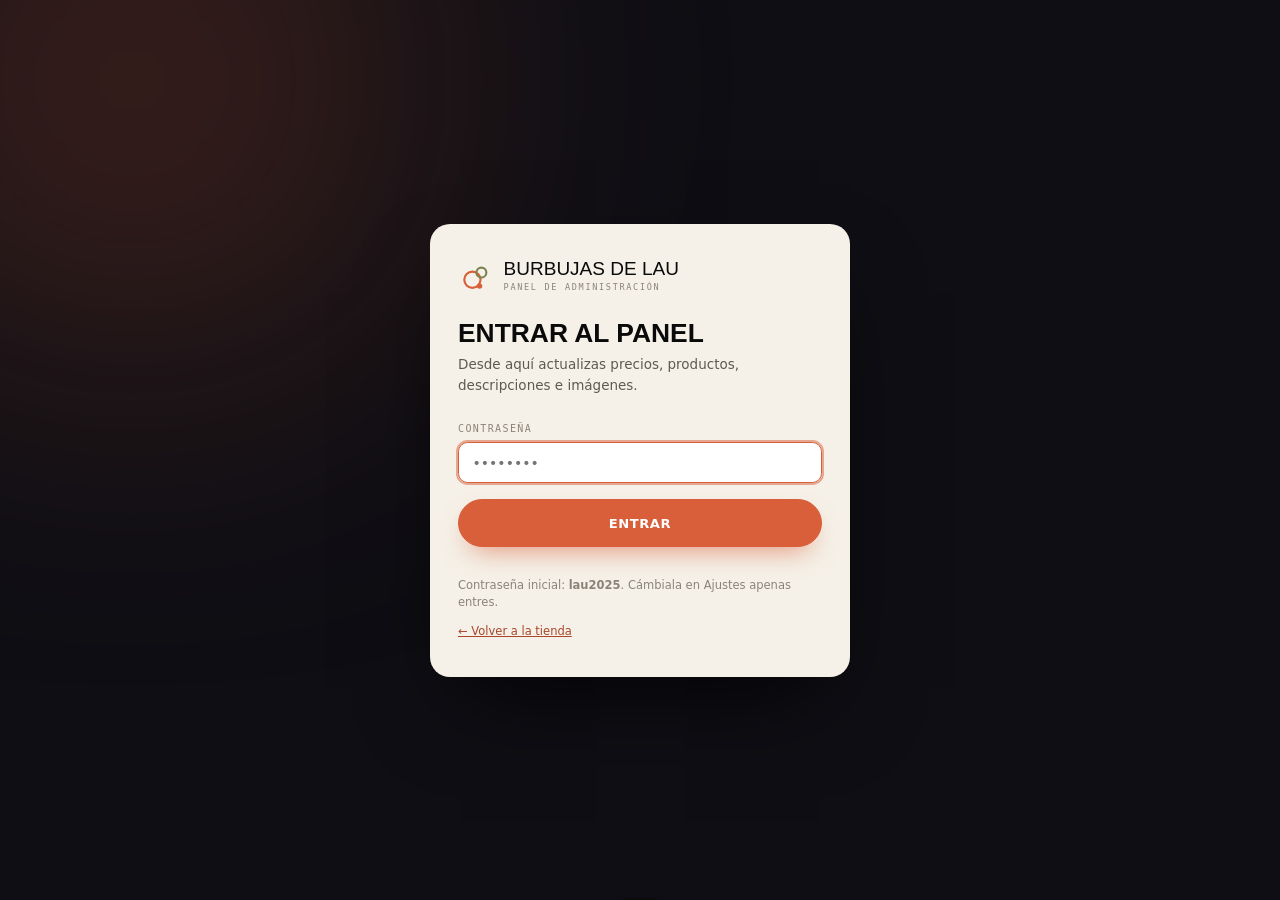
==== admin.html @ cf482889 "Add files via upload" ====
<!DOCTYPE html>
<html lang="es">
<head>
<meta charset="utf-8">
<meta name="viewport" content="width=device-width, initial-scale=1">
<meta name="robots" content="noindex, nofollow">
<title>Panel de administración · Burbujas de Lau</title>
<meta name="theme-color" content="#0E0E14">
<link rel="icon" href="data:image/svg+xml,%3Csvg xmlns='http://www.w3.org/2000/svg' viewBox='0 0 32 32'%3E%3Crect width='32' height='32' rx='8' fill='%23D85F3A'/%3E%3Ccircle cx='12' cy='17' r='5' fill='none' stroke='%23F5F1E8' stroke-width='2'/%3E%3Ccircle cx='21' cy='12' r='3' fill='none' stroke='%23F5F1E8' stroke-width='2'/%3E%3C/svg%3E">
<link rel="preload" as="font" type="font/woff2" href="fonts/inter-var.woff2" crossorigin>
<link rel="preload" as="font" type="font/woff2" href="fonts/fugaz-one-400.woff2" crossorigin>
<style>
@font-face{font-family:'Inter';font-style:normal;font-weight:100 900;font-display:swap;src:url('fonts/inter-var.woff2') format('woff2')}
@font-face{font-family:'Fugaz One';font-style:normal;font-weight:400;font-display:swap;src:url('fonts/fugaz-one-400.woff2') format('woff2')}
@font-face{font-family:'JetBrains Mono';font-style:normal;font-weight:400;font-display:swap;src:url('fonts/jetbrains-mono-400.woff2') format('woff2')}
@font-face{font-family:'Playfair Display';font-style:italic;font-weight:500;font-display:swap;src:url('fonts/playfair-display-500-italic.woff2') format('woff2')}
:root{
  --cream:#efeae0;--cream-deep:#e5decf;--paper:#f5f1e8;--ink:#0a0a0a;--ink-mute:#5f5a51;--ink-soft:#8a8478;
  --terra:#d85f3a;--terra-deep:#a8472a;--terra-bright:#ff8856;--olive:#7a8450;--gold:#c89b5e;--dark:#0e0e14;
  --line:rgba(10,10,10,.14);--line-soft:rgba(10,10,10,.08);--danger:#b3261e;--ok:#3d7a35;
  --fugaz:'Fugaz One',Impact,sans-serif;--editorial:'Playfair Display',Georgia,serif;
  --sans:'Inter',system-ui,sans-serif;--mono:'JetBrains Mono',ui-monospace,monospace;
  --r:1rem;--shadow:0 24px 60px -24px rgba(10,10,10,.35);
}
*,*::before,*::after{box-sizing:border-box}
html{-webkit-text-size-adjust:100%}
body{margin:0;overflow-x:hidden;background:var(--cream);color:var(--ink);font-family:var(--sans);font-size:15px;line-height:1.6;
  background-image:radial-gradient(circle at 1px 1px,rgba(10,10,10,.045) 1px,transparent 0),linear-gradient(rgba(10,10,10,.02) 1px,transparent 0),linear-gradient(90deg,rgba(10,10,10,.02) 1px,transparent 0);
  background-size:20px 20px,48px 48px,48px 48px;background-attachment:fixed;min-height:100vh}
img{max-width:100%;display:block}
a{color:inherit}
button{font:inherit;color:inherit;cursor:pointer;border:0;background:none}
h1,h2,h3,h4{margin:0;line-height:1.05}
p{margin:0}
:focus-visible{outline:2px solid var(--terra);outline-offset:2px}
.wrap{max-width:1180px;margin:0 auto;padding:0 20px}
.hide{display:none!important}
.mono{font-family:var(--mono);font-size:11px;letter-spacing:.14em;text-transform:uppercase;color:var(--ink-soft)}

/* login */
.login{min-height:100vh;display:grid;place-items:center;padding:24px;background:var(--dark);position:relative;overflow:hidden}
.login::before{content:"";position:absolute;top:-20%;left:-10%;width:520px;height:520px;border-radius:50%;background:rgba(216,95,58,.28);filter:blur(150px)}
.login-card{position:relative;width:min(420px,100%);background:var(--paper);border-radius:20px;padding:2.25rem 1.75rem;box-shadow:0 40px 90px -30px rgba(0,0,0,.8)}
.login-card .logo{display:flex;align-items:center;gap:.6rem;margin-bottom:1.5rem}
.login-card .logo svg{width:36px;height:36px}
.login-card .bn{display:block;font-family:var(--fugaz);font-size:19px;text-transform:uppercase;line-height:.95}
.login-card .bs{display:block;font-family:var(--mono);font-size:8.5px;letter-spacing:.2em;text-transform:uppercase;color:var(--ink-soft);margin-top:3px}
.login-card h1{font-family:var(--fugaz);font-size:1.65rem;text-transform:uppercase;margin-bottom:.4rem}
.login-card p.sub{font-size:13.5px;color:var(--ink-mute);margin-bottom:1.5rem}
.field{margin-bottom:1rem}
.field label{display:block;font-family:var(--mono);font-size:10px;letter-spacing:.14em;text-transform:uppercase;color:var(--ink-soft);margin-bottom:.35rem}
input[type=text],input[type=password],input[type=number],input[type=url],input[type=email],textarea,select{
  width:100%;padding:.7rem .85rem;border:1px solid var(--line);border-radius:.6rem;background:#fff;font-family:var(--sans);font-size:14px;color:var(--ink)}
input:focus,textarea:focus,select:focus{outline:2px solid rgba(216,95,58,.5);outline-offset:0;border-color:var(--terra)}
textarea{resize:vertical;min-height:90px;line-height:1.55}
.btn{display:inline-flex;align-items:center;justify-content:center;gap:.5rem;padding:.8rem 1.35rem;border-radius:999px;
  background:var(--terra);color:#fff;font-weight:700;font-size:.82rem;text-transform:uppercase;letter-spacing:.04em;
  border:1px solid var(--terra);text-decoration:none;box-shadow:0 12px 28px -12px rgba(216,95,58,.8);transition:all .15s}
.btn:hover{background:var(--terra-deep);border-color:var(--terra-deep);transform:translateY(-1px)}
.btn.ghost{background:transparent;color:var(--ink);border-color:var(--line);box-shadow:none}
.btn.ghost:hover{background:var(--cream-deep);border-color:var(--line)}
.btn.dark{background:var(--ink);border-color:var(--ink);box-shadow:none}
.btn.dark:hover{background:#222}
.btn.danger{background:transparent;color:var(--danger);border-color:rgba(179,38,30,.35);box-shadow:none}
.btn.danger:hover{background:rgba(179,38,30,.08);border-color:var(--danger)}
.btn.sm{padding:.5rem .9rem;font-size:.72rem}
.btn.w{width:100%}
.btn:disabled{opacity:.5;cursor:not-allowed;transform:none}
.err{color:var(--danger);font-size:12.5px;margin-top:.6rem;min-height:1.2em}
.hint{font-size:11.5px;color:var(--ink-soft);margin-top:.3rem;line-height:1.5}

/* shell */
.top{background:var(--ink);color:var(--paper);position:sticky;top:0;z-index:40}
.top-in{display:flex;align-items:center;gap:1rem;height:62px}
.top .brand{display:flex;align-items:center;gap:.55rem;text-decoration:none;margin-right:auto}
.top .brand svg{width:30px;height:30px}
.top .bn{display:block;font-family:var(--fugaz);font-size:16px;text-transform:uppercase;line-height:1}
.top .bs{display:block;font-family:var(--mono);font-size:8px;letter-spacing:.18em;text-transform:uppercase;color:rgba(255,255,255,.45);margin-top:2px}
.top .tag{font-family:var(--mono);font-size:9.5px;letter-spacing:.16em;text-transform:uppercase;color:var(--terra-bright);border:1px solid rgba(255,136,86,.4);border-radius:999px;padding:.3rem .6rem}
.top a.link{font-family:var(--mono);font-size:11px;color:rgba(255,255,255,.7);text-decoration:none;display:none}
.top a.link:hover{color:#fff}
@media(min-width:760px){.top a.link{display:inline}}

.layout{display:grid;grid-template-columns:minmax(0,1fr);gap:1.5rem;padding:1.5rem 0 4rem}
@media(min-width:940px){.layout{grid-template-columns:210px minmax(0,1fr);gap:2rem;padding:2rem 0 5rem}}
.side{position:sticky;top:82px;align-self:start;min-width:0}
.panel{min-width:0}
.side nav{display:flex;gap:.35rem;overflow-x:auto;padding-bottom:.5rem;min-width:0;-webkit-overflow-scrolling:touch;scrollbar-width:thin}
@media(min-width:940px){.side nav{flex-direction:column;overflow:visible;padding:0;gap:.25rem}}
.tab{display:flex;align-items:center;gap:.6rem;padding:.65rem .85rem;border-radius:.6rem;font-family:var(--mono);font-size:11px;letter-spacing:.1em;text-transform:uppercase;color:var(--ink-mute);white-space:nowrap;border:1px solid transparent;text-align:left;width:100%}
.tab svg{width:15px;height:15px;flex:none;opacity:.7}
.tab:hover{background:rgba(245,241,232,.8);color:var(--ink)}
.tab[aria-selected="true"]{background:var(--paper);border-color:var(--line);color:var(--ink);box-shadow:0 4px 14px -8px rgba(0,0,0,.3)}
.side .savebox{margin-top:1rem;padding:.9rem;background:var(--paper);border:1px solid var(--line-soft);border-radius:.75rem;display:none}
@media(min-width:940px){.side .savebox{display:block}}
.savebox p{font-family:var(--mono);font-size:10px;line-height:1.6;color:var(--ink-soft)}
.savebox .state{display:flex;align-items:center;gap:.4rem;color:var(--ok);margin-bottom:.35rem}
.savebox .state i{width:6px;height:6px;border-radius:50%;background:currentColor}

.panel{min-width:0}
.panel-head{margin-bottom:1.5rem}
.panel-head h1{font-family:var(--fugaz);font-size:clamp(1.6rem,3.5vw,2.2rem);text-transform:uppercase;margin-top:.35rem}
.panel-head p{font-size:13.5px;color:var(--ink-mute);margin-top:.4rem;max-width:60ch}
.eyebrow{display:inline-flex;align-items:center;gap:.6rem;font-family:var(--mono);font-size:10px;font-weight:500;text-transform:uppercase;letter-spacing:.24em;color:var(--terra-deep)}
.eyebrow::before{content:"";width:26px;height:2px;background:var(--terra)}

.card{background:var(--paper);border:1px solid var(--line-soft);border-radius:var(--r);padding:1.25rem}
.card+.card{margin-top:1rem}
.card h2{font-family:var(--fugaz);font-size:1.05rem;text-transform:uppercase;margin-bottom:.25rem}
.card .sub{font-size:12.5px;color:var(--ink-mute);margin-bottom:1rem}

.stats{display:grid;grid-template-columns:repeat(2,1fr);gap:.75rem;margin-bottom:1.25rem}
@media(min-width:700px){.stats{grid-template-columns:repeat(4,1fr)}}
.stat{background:var(--paper);border:1px solid var(--line-soft);border-radius:.8rem;padding:.9rem 1rem}
.stat .v{font-family:var(--fugaz);font-size:1.7rem;line-height:1;text-transform:uppercase}
.stat .k{font-family:var(--mono);font-size:9.5px;letter-spacing:.14em;text-transform:uppercase;color:var(--ink-soft);margin-top:.3rem}
.stat.accent .v{color:var(--terra)}

.list-head{display:flex;flex-wrap:wrap;align-items:center;gap:.75rem;margin-bottom:1rem}
.list-head h2{margin-right:auto}
.search{position:relative;flex:1 1 160px;max-width:240px}
.search input{padding-left:2rem;font-size:13px;border-radius:999px}
.search svg{position:absolute;left:.7rem;top:50%;transform:translateY(-50%);width:14px;height:14px;opacity:.4}

.rows{display:grid;gap:.6rem}
.row{display:grid;grid-template-columns:56px minmax(0,1fr) auto;gap:.85rem;align-items:center;background:#fff;border:1px solid var(--line-soft);border-radius:.75rem;padding:.6rem;transition:border-color .15s,box-shadow .15s}
.row:hover{border-color:var(--line);box-shadow:0 8px 20px -14px rgba(0,0,0,.35)}
.row img{width:56px;height:56px;border-radius:.5rem;object-fit:cover;background:var(--cream-deep)}
.row .nm{font-family:var(--fugaz);font-size:.95rem;text-transform:uppercase;line-height:1.1}
.row .meta{font-family:var(--mono);font-size:10.5px;color:var(--ink-soft);margin-top:.25rem;display:flex;flex-wrap:wrap;gap:.35rem;align-items:center}
.dot{width:6px;height:6px;border-radius:50%;display:inline-block}
.dot.ok{background:var(--ok)}
.dot.no{background:var(--terra)}
.row .actions{display:flex;gap:.35rem;align-items:center}
.ibtn{width:32px;height:32px;border-radius:.5rem;border:1px solid var(--line);display:grid;place-items:center;background:#fff;transition:all .15s}
.ibtn:hover{background:var(--cream);border-color:var(--ink-soft)}
.ibtn svg{width:14px;height:14px}
.ibtn.danger:hover{background:rgba(179,38,30,.08);border-color:var(--danger);color:var(--danger)}

/* editor */
.editor{background:#fff;border:1px solid var(--line);border-radius:1rem;padding:1.25rem;margin-top:1rem}
.editor-grid{display:grid;gap:1rem}
@media(min-width:720px){.editor-grid{grid-template-columns:1fr 1fr}.editor-grid .full{grid-column:1/-1}}
.img-drop{border:1.5px dashed var(--line);border-radius:.75rem;padding:1rem;text-align:center;background:var(--cream);transition:border-color .15s,background .15s;cursor:pointer}
.img-drop:hover,.img-drop.over{border-color:var(--terra);background:rgba(216,95,58,.05)}
.img-drop img{width:100%;max-height:300px;aspect-ratio:4/3;object-fit:cover;border-radius:.5rem;margin-bottom:.6rem;background:var(--cream-deep)}
.img-drop .ph{aspect-ratio:4/3;display:grid;place-items:center;border-radius:.5rem;background:var(--cream-deep);margin-bottom:.6rem;color:var(--ink-soft)}
.img-drop .ph svg{width:32px;height:32px;opacity:.4}
.img-drop p{font-size:12px;color:var(--ink-mute)}
.img-drop strong{font-family:var(--mono);font-size:10px;letter-spacing:.1em;text-transform:uppercase;color:var(--terra-deep);display:block;margin-bottom:.2rem}
.img-tools{display:flex;flex-wrap:wrap;gap:.4rem;margin-top:.5rem}
.switch{display:flex;align-items:center;gap:.55rem;font-size:13px;color:var(--ink-mute);cursor:pointer;user-select:none}
.switch input{position:absolute;opacity:0;width:0;height:0}
.switch .track{width:36px;height:20px;border-radius:999px;background:var(--cream-deep);border:1px solid var(--line);position:relative;transition:background .15s;flex:none}
.switch .track::after{content:"";position:absolute;top:2px;left:2px;width:14px;height:14px;border-radius:50%;background:#fff;box-shadow:0 1px 3px rgba(0,0,0,.25);transition:transform .15s}
.switch input:checked+.track{background:var(--olive);border-color:var(--olive)}
.switch input:checked+.track::after{transform:translateX(16px)}
.editor-foot{display:flex;flex-wrap:wrap;gap:.5rem;justify-content:flex-end;margin-top:1.25rem;padding-top:1rem;border-top:1px solid var(--line-soft)}

/* publicar */
.steps-pub{counter-reset:p;display:grid;gap:.85rem;margin-top:1rem}
.step-pub{display:grid;grid-template-columns:auto 1fr;gap:.85rem;align-items:start}
.step-pub .n{width:26px;height:26px;border-radius:50%;background:var(--ink);color:var(--paper);display:grid;place-items:center;font-family:var(--mono);font-size:11px}
.step-pub h3{font-family:var(--fugaz);font-size:.95rem;text-transform:uppercase;line-height:1.15}
.step-pub p{font-size:13px;color:var(--ink-mute);margin-top:.2rem;line-height:1.55}
.dl-grid{display:grid;gap:.6rem;margin-top:1rem}
@media(min-width:640px){.dl-grid{grid-template-columns:1fr 1fr}}
.code{background:var(--dark);color:#f7f1e4;border-radius:.75rem;padding:1rem;font-family:var(--mono);font-size:11.5px;line-height:1.6;overflow:auto;max-height:280px;white-space:pre}
.banner{display:flex;gap:.75rem;padding:.9rem 1rem;border-radius:.7rem;font-size:13px;line-height:1.55;margin-bottom:1rem}
.banner.warn{background:rgba(200,155,94,.16);border:1px solid rgba(200,155,94,.4);color:#6b4b1b}
.banner.info{background:rgba(122,132,80,.12);border:1px solid rgba(122,132,80,.32);color:#3f4a25}
.banner svg{width:18px;height:18px;flex:none;margin-top:.1rem}

/* toast */
.toast{position:fixed;left:50%;bottom:1.25rem;transform:translate(-50%,160%);background:var(--ink);color:var(--paper);padding:.7rem 1.1rem;border-radius:999px;font-family:var(--mono);font-size:12px;z-index:99;transition:transform .3s cubic-bezier(.2,.8,.3,1);box-shadow:0 16px 40px -14px rgba(0,0,0,.6);display:flex;align-items:center;gap:.5rem;max-width:92vw}
.toast.show{transform:translate(-50%,0)}
.toast .dot{width:7px;height:7px;border-radius:50%;background:var(--terra-bright);flex:none}

/* modal confirm */
.confirm{position:fixed;inset:0;background:rgba(10,10,10,.6);z-index:100;display:none;place-items:center;padding:1rem;backdrop-filter:blur(2px)}
.confirm.open{display:grid}
.confirm-box{background:var(--paper);border-radius:1rem;padding:1.5rem;max-width:400px;width:100%;box-shadow:0 40px 80px -30px rgba(0,0,0,.7)}
.confirm-box h3{font-family:var(--fugaz);font-size:1.15rem;text-transform:uppercase}
.confirm-box p{font-size:13.5px;color:var(--ink-mute);margin-top:.6rem}
.confirm-box .acts{display:flex;gap:.5rem;justify-content:flex-end;margin-top:1.25rem}
</style>
</head>
<body>

<!-- ================= LOGIN ================= -->
<div class="login" id="loginView">
  <div class="login-card">
    <div class="logo">
      <svg viewBox="0 0 40 40" aria-hidden="true"><circle cx="16" cy="22" r="9" fill="none" stroke="#d85f3a" stroke-width="2.4"/><circle cx="26" cy="14" r="5.5" fill="none" stroke="#7a8450" stroke-width="2.4"/><circle cx="24" cy="29" r="3" fill="#d85f3a"/></svg>
      <span><span class="bn">Burbujas de Lau</span><span class="bs">Panel de administración</span></span>
    </div>
    <h1>Entrar al panel</h1>
    <p class="sub">Desde aquí actualizas precios, productos, descripciones e imágenes.</p>
    <form id="loginForm" autocomplete="off">
      <div class="field">
        <label for="pass">Contraseña</label>
        <input type="password" id="pass" placeholder="••••••••" required autofocus>
      </div>
      <button class="btn w" type="submit">Entrar</button>
      <p class="err" id="loginErr"></p>
    </form>
    <p class="hint">Contraseña inicial: <strong>lau2025</strong>. Cámbiala en Ajustes apenas entres.</p>
    <p class="hint" style="margin-top:.75rem"><a href="index.html" style="color:var(--terra-deep)">← Volver a la tienda</a></p>
  </div>
</div>

<!-- ================= PANEL ================= -->
<div id="appView" class="hide">
  <header class="top">
    <div class="wrap top-in">
      <a class="brand" href="index.html">
        <svg viewBox="0 0 40 40" aria-hidden="true"><circle cx="16" cy="22" r="9" fill="none" stroke="#d85f3a" stroke-width="2.4"/><circle cx="26" cy="14" r="5.5" fill="none" stroke="#7a8450" stroke-width="2.4"/><circle cx="24" cy="29" r="3" fill="#d85f3a"/></svg>
        <span><span class="bn">Burbujas de Lau</span><span class="bs">Panel de administración</span></span>
      </a>
      <span class="tag">Borrador local</span>
      <a class="link" href="index.html" target="_blank" rel="noopener">Ver tienda ↗</a>
      <button class="btn sm ghost" id="logoutBtn" style="color:#fff;border-color:rgba(255,255,255,.25)">Salir</button>
    </div>
  </header>

  <div class="wrap layout">
    <aside class="side">
      <nav role="tablist" aria-label="Secciones del panel">
        <button class="tab" role="tab" data-tab="productos" aria-selected="true">
          <svg viewBox="0 0 24 24" fill="none" stroke="currentColor" stroke-width="1.8"><path d="M6 2h12l1 5H5z"/><path d="M5 7l1.5 13h11L19 7"/></svg> Productos
        </button>
        <button class="tab" role="tab" data-tab="ajustes" aria-selected="false">
          <svg viewBox="0 0 24 24" fill="none" stroke="currentColor" stroke-width="1.8"><circle cx="12" cy="12" r="3"/><path d="M19.4 15a1.7 1.7 0 0 0 .3 1.9l.1.1a2 2 0 1 1-2.8 2.8l-.1-.1a1.7 1.7 0 0 0-2.9 1.2 2 2 0 1 1-4 0 1.7 1.7 0 0 0-2.9-1.2l-.1.1a2 2 0 1 1-2.8-2.8l.1-.1A1.7 1.7 0 0 0 3 15a2 2 0 1 1 0-4 1.7 1.7 0 0 0 1.5-2.9l-.1-.1a2 2 0 1 1 2.8-2.8l.1.1A1.7 1.7 0 0 0 10 4a2 2 0 1 1 4 0 1.7 1.7 0 0 0 2.9 1.5l.1-.1a2 2 0 1 1 2.8 2.8l-.1.1A1.7 1.7 0 0 0 21 11a2 2 0 1 1 0 4z"/></svg> Ajustes
        </button>
        <button class="tab" role="tab" data-tab="publicar" aria-selected="false">
          <svg viewBox="0 0 24 24" fill="none" stroke="currentColor" stroke-width="1.8"><path d="M12 16V4"/><path d="m7 9 5-5 5 5"/><path d="M4 16v2a2 2 0 0 0 2 2h12a2 2 0 0 0 2-2v-2"/></svg> Publicar
        </button>
        <button class="tab" role="tab" data-tab="ayuda" aria-selected="false">
          <svg viewBox="0 0 24 24" fill="none" stroke="currentColor" stroke-width="1.8"><circle cx="12" cy="12" r="9"/><path d="M9.5 9a2.5 2.5 0 1 1 3.5 2.3c-.7.3-1 .9-1 1.7"/><path d="M12 17h.01"/></svg> Ayuda
        </button>
      </nav>
      <div class="savebox">
        <p class="state" id="saveState"><i></i> Sin cambios pendientes</p>
        <p id="saveInfo">Los cambios se guardan como borrador en este navegador. Para que los vea todo el mundo, publícalos desde la pestaña Publicar.</p>
      </div>
    </aside>

    <main class="panel">

      <!-- ============ PRODUCTOS ============ -->
      <section id="tab-productos" role="tabpanel">
        <div class="panel-head">
          <p class="eyebrow">Catálogo</p>
          <h1>Productos</h1>
          <p>Añade, edita o despublica jabones. Los precios se muestran en <strong id="curLabel">CUP</strong> y el pedido se envía por WhatsApp.</p>
        </div>

        <div class="stats" id="stats"></div>

        <div class="card">
          <div class="list-head">
            <h2>Todos los productos</h2>
            <div class="search">
              <svg viewBox="0 0 24 24" fill="none" stroke="currentColor" stroke-width="2"><circle cx="11" cy="11" r="7"/><path d="m20 20-3.5-3.5"/></svg>
              <input type="search" id="prodSearch" placeholder="Buscar…" autocomplete="off">
            </div>
            <button class="btn sm" id="newProduct"><svg viewBox="0 0 24 24" fill="none" stroke="currentColor" stroke-width="2.4" style="width:14px;height:14px"><path d="M12 5v14M5 12h14"/></svg> Nuevo</button>
          </div>
          <div class="rows" id="productRows"></div>
        </div>

        <!-- editor -->
        <div class="editor hide" id="editor">
          <div style="display:flex;align-items:center;justify-content:space-between;gap:1rem;margin-bottom:1rem">
            <div>
              <p class="eyebrow" id="editorEyebrow">Editando producto</p>
              <h2 style="font-family:var(--fugaz);font-size:1.2rem;text-transform:uppercase;margin-top:.3rem" id="editorTitle">Producto</h2>
            </div>
            <button class="ibtn" id="closeEditor" aria-label="Cerrar editor">
              <svg viewBox="0 0 24 24" fill="none" stroke="currentColor" stroke-width="2"><path d="M18 6 6 18M6 6l12 12"/></svg>
            </button>
          </div>

          <form id="productForm" autocomplete="off">
            <input type="hidden" id="f-id">
            <div class="editor-grid">
              <div class="full">
                <div class="img-drop" id="imgDrop" tabindex="0" role="button" aria-label="Subir imagen del producto">
                  <div id="imgPreview"></div>
                  <p><strong>Imagen del producto</strong>Arrastra una foto aquí, pégala o haz clic para elegir.<br>Se adapta sola a cualquier pantalla (4:3) y se comprime para que la web cargue rápido.</p>
                  <div class="img-tools">
                    <button class="btn sm ghost" type="button" id="pickImg">Elegir archivo</button>
                    <button class="btn sm ghost" type="button" id="cropBtn">Recortar 4:3</button>
                    <button class="btn sm danger" type="button" id="clearImg">Quitar</button>
                  </div>
                  <input type="file" id="fileInput" accept="image/*" class="hide">
                </div>
                <p class="hint">Formatos: JPG, PNG o WEBP. Se guardan optimizadas (máx. 1400 px) en WebP o JPG según el navegador.</p>
              </div>

              <div class="field">
                <label for="f-name">Nombre del producto *</label>
                <input type="text" id="f-name" required placeholder="Ej.: Lavanda y granos">
              </div>
              <div class="field">
                <label for="f-cat">Categoría *</label>
                <select id="f-cat" required></select>
              </div>
              <div class="field">
                <label for="f-price">Precio (en la moneda de la tienda) *</label>
                <input type="number" id="f-price" min="0" step="1" required placeholder="400">
              </div>
              <div class="field">
                <label for="f-weight">Peso / tamaño</label>
                <input type="text" id="f-weight" placeholder="115 g">
              </div>
              <div class="field full">
                <label for="f-desc">Descripción *</label>
                <textarea id="f-desc" required placeholder="Qué hace, cómo se siente, para quién es…"></textarea>
              </div>
              <div class="field full">
                <label for="f-ing">Ingredientes (opcional)</label>
                <textarea id="f-ing" placeholder="Aceite de oliva, manteca de karité, lavanda…"></textarea>
              </div>
              <div class="field full">
                <label for="f-alt">Texto alternativo de la imagen (SEO)</label>
                <input type="text" id="f-alt" placeholder="Jabón artesanal de lavanda con flores silvestres">
                <p class="hint">Describe la foto en una frase. Ayuda a posicionar en Google y a las personas que usan lectores de pantalla.</p>
              </div>
              <div class="field">
                <label>Disponibilidad</label>
                <label class="switch"><input type="checkbox" id="f-avail" checked><span class="track"></span><span id="availLabel">Disponible para pedir</span></label>
              </div>
              <div class="field">
                <label>Destacado</label>
                <label class="switch"><input type="checkbox" id="f-featured"><span class="track"></span><span id="featLabel">Mostrar como favorito</span></label>
              </div>
            </div>
            <div class="editor-foot">
              <button class="btn ghost" type="button" id="cancelEdit">Cancelar</button>
              <button class="btn" type="submit">Guardar producto</button>
            </div>
          </form>
        </div>
      </section>

      <!-- ============ AJUSTES ============ -->
      <section id="tab-ajustes" role="tabpanel" class="hide">
        <div class="panel-head">
          <p class="eyebrow">Configuración</p>
          <h1>Ajustes de la tienda</h1>
          <p>Estos datos alimentan el botón de WhatsApp, los textos del pie y el SEO de la página.</p>
        </div>

        <div class="banner info">
          <svg viewBox="0 0 24 24" fill="none" stroke="currentColor" stroke-width="1.8"><circle cx="12" cy="12" r="9"/><path d="M12 8h.01M11 12h1v5h1"/></svg>
          <div>El número de WhatsApp es el corazón de la tienda: todos los pedidos llegan ahí. Escríbelo con código de país, sin + ni espacios.</div>
        </div>

        <div class="card">
          <h2>Contacto y pedidos</h2>
          <p class="sub">Lo que ve el cliente al comprar.</p>
          <div class="editor-grid">
            <div class="field">
              <label for="s-wa">WhatsApp (solo números) *</label>
              <input type="text" id="s-wa" placeholder="5354015519" inputmode="numeric">
              <p class="hint">Ejemplo Cuba: 5354015519. Se usa para abrir wa.me.</p>
            </div>
            <div class="field">
              <label for="s-currency">Moneda</label>
              <input type="text" id="s-currency" placeholder="CUP">
            </div>
            <div class="field">
              <label for="s-location">Ubicación</label>
              <input type="text" id="s-location" placeholder="La Habana, Cuba">
            </div>
            <div class="field">
              <label for="s-hours">Horario</label>
              <input type="text" id="s-hours" placeholder="Lun a Sáb · 9:00 a 18:00">
            </div>
            <div class="field">
              <label for="s-email">Correo</label>
              <input type="email" id="s-email" placeholder="hola@burbujasdelau.com">
            </div>
            <div class="field">
            </div>
            <div class="field full">
              <label for="s-delivery">Aviso de envíos</label>
              <textarea id="s-delivery"></textarea>
            </div>
            <div class="field full">
              <label for="s-announce">Texto de la barra superior</label>
              <input type="text" id="s-announce">
            </div>
          </div>
        </div>

        <div class="card">
          <h2>Textos y SEO</h2>
          <p class="sub">El título y la descripción son lo que aparece en Google y al compartir el enlace.</p>
          <div class="editor-grid">
            <div class="field full">
              <label for="s-seoTitle">Título SEO <span id="seoTitleCount" class="mono" style="float:right;letter-spacing:0"></span></label>
              <input type="text" id="s-seoTitle" maxlength="70">
            </div>
            <div class="field full">
              <label for="s-seoDesc">Descripción SEO <span id="seoDescCount" class="mono" style="float:right;letter-spacing:0"></span></label>
              <textarea id="s-seoDesc" maxlength="180"></textarea>
            </div>
            <div class="field full">
              <label for="s-siteUrl">Dirección del sitio (para SEO)</label>
              <input type="url" id="s-siteUrl" placeholder="https://burbujasdelau.com/">
              <p class="hint">Cámbiala cuando tengas tu dominio real.</p>
            </div>
          </div>
          <div class="editor-foot">
            <button class="btn" id="saveSettings">Guardar ajustes</button>
          </div>
        </div>

        <div class="card">
          <h2>Seguridad</h2>
          <p class="sub">Cambia la contraseña de este panel. Se guarda cifrada en este navegador.</p>
          <div class="editor-grid">
            <div class="field">
              <label for="s-pass1">Nueva contraseña</label>
              <input type="password" id="s-pass1" placeholder="Mínimo 6 caracteres" autocomplete="new-password">
            </div>
            <div class="field">
              <label for="s-pass2">Repetir contraseña</label>
              <input type="password" id="s-pass2" placeholder="Repite la contraseña" autocomplete="new-password">
            </div>
          </div>
          <div class="editor-foot">
            <button class="btn ghost" id="savePass">Cambiar contraseña</button>
          </div>
        </div>
      </section>

      <!-- ============ PUBLICAR ============ -->
      <section id="tab-publicar" role="tabpanel" class="hide">
        <div class="panel-head">
          <p class="eyebrow">Poner online</p>
          <h1>Publicar cambios</h1>
          <p>Tu tienda es estática (sin servidor), así que los cambios se publican reemplazando un archivo. Son tres pasos y no necesitas saber programar.</p>
        </div>

        <div class="banner warn">
          <svg viewBox="0 0 24 24" fill="none" stroke="currentColor" stroke-width="1.8"><path d="M12 9v4M12 17h.01"/><path d="m10.3 3.9-8 14A2 2 0 0 0 4 21h16a2 2 0 0 0 1.7-3.1l-8-14a2 2 0 0 0-3.4 0z"/></svg>
          <div><strong>Importante:</strong> lo que editas aquí se guarda como borrador en este navegador (lo ves solo tú). Para que lo vean todos tus clientes, descarga <code>catalog.js</code> y súbelo a tu hosting reemplazando el anterior.</div>
        </div>

        <div class="card">
          <h2>Los tres pasos</h2>
          <div class="steps-pub">
            <div class="step-pub"><span class="n">1</span><div><h3>Descarga el catálogo actualizado</h3><p>Genera el archivo <code>catalog.js</code> con todos tus productos y ajustes.</p></div></div>
            <div class="step-pub"><span class="n">2</span><div><h3>Súbelo a tu hosting</h3><p>Entra al panel de tu hosting (Netlify, cPanel, GitHub Pages…) y reemplaza <code>catalog.js</code> por el nuevo. Si usas Netlify puedes arrastrar la carpeta completa.</p></div></div>
            <div class="step-pub"><span class="n">3</span><div><h3>Abre la tienda y listo</h3><p>Recarga la web y verás los cambios. Si no aparecen, borra la caché del navegador o abre en una ventana privada.</p></div></div>
          </div>
          <div class="dl-grid">
            <button class="btn" id="dlCatalog"><svg viewBox="0 0 24 24" fill="none" stroke="currentColor" stroke-width="2" style="width:15px;height:15px"><path d="M12 3v12"/><path d="m7 10 5 5 5-5"/><path d="M5 21h14"/></svg> Descargar catalog.js</button>
            <button class="btn ghost" id="dlJson"><svg viewBox="0 0 24 24" fill="none" stroke="currentColor" stroke-width="2" style="width:15px;height:15px"><path d="M12 3v12"/><path d="m7 10 5 5 5-5"/><path d="M5 21h14"/></svg> Descargar copia JSON</button>
          </div>
        </div>

        <div class="card">
          <h2>Copia de seguridad</h2>
          <p class="sub">Descarga una copia antes de hacer cambios grandes. También puedes restaurar desde un archivo.</p>
          <div class="dl-grid">
            <button class="btn ghost" id="exportBackup">Exportar copia completa</button>
            <button class="btn ghost" id="importBtn">Importar copia…</button>
          </div>
          <input type="file" id="importInput" accept=".json,.js,application/json,text/javascript" class="hide">
          <div class="editor-foot">
            <button class="btn danger" id="resetBtn">Descartar borrador y volver a lo publicado</button>
          </div>
        </div>

        <div class="card">
          <h2>Vista previa del archivo</h2>
          <p class="sub">Así empieza el archivo que vas a subir.</p>
          <pre class="code" id="codePreview">—</pre>
        </div>
      </section>

      <!-- ============ AYUDA ============ -->
      <section id="tab-ayuda" role="tabpanel" class="hide">
        <div class="panel-head">
          <p class="eyebrow">Sin complicaciones</p>
          <h1>Ayuda rápida</h1>
          <p>Todo lo que necesitas para mantener la tienda al día.</p>
        </div>

        <div class="card">
          <h2>Cambiar un precio</h2>
          <p class="sub">Productos → lápiz del producto → escribe el nuevo precio → Guardar producto → Publicar.</p>
        </div>
        <div class="card">
          <h2>Cambiar una foto</h2>
          <p class="sub">Abre el producto, arrastra la nueva imagen sobre el recuadro (o haz clic para elegirla). Se recorta y comprime automáticamente para que se vea bien en móvil, tablet y computadora. Guarda y publica.</p>
        </div>
        <div class="card">
          <h2>Marcar algo como agotado</h2>
          <p class="sub">Desactiva el interruptor «Disponible para pedir». El producto sigue visible pero no se puede añadir al carrito.</p>
        </div>
        <div class="card">
          <h2>Cambiar el WhatsApp</h2>
          <p class="sub">Ajustes → WhatsApp → escribe el número con código de país, sin + ni espacios (ej.: 5354015519) → Guardar ajustes → Publicar.</p>
        </div>
        <div class="card">
          <h2>¿Dónde se guardan las imágenes?</h2>
          <p class="sub">Dentro del propio <code>catalog.js</code>, comprimidas. Por eso al publicar no se rompe ninguna foto aunque cambies de hosting. Si tienes muchas fotos grandes, conviene subirlas a la carpeta <code>img/</code> y usar la ruta (ej.: <code>img/mi-jabon.jpg</code>).</p>
        </div>
        <div class="card">
          <h2>Abrir el panel en otro dispositivo</h2>
          <p class="sub">El acceso es <code>tudominio.com/admin.html</code>. La contraseña se guarda en cada navegador, así que cámbiala ahí también. No compartas el enlace del panel.</p>
        </div>
        <div class="card">
          <h2>SEO: que te encuentren en Google</h2>
          <p class="sub">La web ya incluye datos estructurados de producto, negocio local y preguntas frecuentes. Cuando tengas dominio propio: cambia la dirección en Ajustes, sube <code>sitemap.xml</code> y <code>robots.txt</code>, y da de alta el sitio en Google Search Console.</p>
        </div>
      </section>

    </main>
  </div>
</div>

<div class="toast" id="toast"><span class="dot"></span><span id="toastText"></span></div>

<!-- confirm -->
<div class="confirm" id="confirm">
  <div class="confirm-box">
    <h3 id="confirmTitle">¿Seguro?</h3>
    <p id="confirmText"></p>
    <div class="acts">
      <button class="btn ghost sm" id="confirmNo">Cancelar</button>
      <button class="btn sm" id="confirmYes">Sí, continuar</button>
    </div>
  </div>
</div>

<script src="catalog.js"></script>
<script>
(function () {
  'use strict';
  var LS_DRAFT = 'bdl_catalog_v3_draft';
  var LS_PASS  = 'bdl_admin_pass_v1';
  var LS_SESS  = 'bdl_admin_session_v1';
  var DEFAULT_PASS_HASH = null;

  var $ = function (s, c) { return (c || document).querySelector(s); };
  var $$ = function (s, c) { return Array.prototype.slice.call((c || document).querySelectorAll(s)); };
  function esc(s) {
    return String(s == null ? '' : s).replace(/[&<>"']/g, function (c) {
      return { '&': '&amp;', '<': '&lt;', '>': '&gt;', '"': '&quot;', "'": '&#39;' }[c];
    });
  }
  function uid() { return 'p' + Date.now().toString(36) + Math.random().toString(36).slice(2, 5); }
  function toast(msg) {
    $('#toastText').textContent = msg;
    $('#toast').classList.add('show');
    clearTimeout(window._tt);
    window._tt = setTimeout(function () { $('#toast').classList.remove('show'); }, 2600);
  }
  function clone(o) { return JSON.parse(JSON.stringify(o)); }

  /* ---------- hashing de contraseña ---------- */
  function hash(str) {
    // SHA-256 si está disponible; si no, un hash simple (solo para el panel local)
    if (window.crypto && crypto.subtle && crypto.subtle.digest) {
      return crypto.subtle.digest('SHA-256', new TextEncoder().encode(str)).then(function (buf) {
        return Array.prototype.map.call(new Uint8Array(buf), function (b) {
          return ('0' + b.toString(16)).slice(-2);
        }).join('');
      });
    }
    var h = 5381;
    for (var i = 0; i < str.length; i++) h = ((h << 5) + h + str.charCodeAt(i)) | 0;
    return Promise.resolve('w' + (h >>> 0).toString(16));
  }

  /* ---------- datos ---------- */
  var BASE = clone(window.BDL_CATALOG || { settings: {}, categories: [], products: [], testimonials: [] });
  var STATE = null;

  function loadDraft() {
    try {
      var raw = localStorage.getItem(LS_DRAFT);
      if (raw) {
        var d = JSON.parse(raw);
        if (d && d.products) return d;
      }
    } catch (e) {}
    return null;
  }
  function saveDraft() {
    STATE.updatedAt = new Date().toISOString();
    try {
      localStorage.setItem(LS_DRAFT, JSON.stringify(STATE));
      setSaveState(true);
    } catch (e) {
      toast('No se pudo guardar: el borrador es demasiado grande');
    }
  }
  function setSaveState(dirty) {
    var el = $('#saveState');
    if (!el) return;
    el.innerHTML = dirty
      ? '<i style="background:var(--gold)"></i> Borrador guardado'
      : '<i></i> Sin cambios pendientes';
    el.style.color = dirty ? '#8a6a2a' : 'var(--ok)';
    var info = $('#saveInfo');
    if (info) info.textContent = dirty
      ? 'Guardado solo en este navegador. Entra en Publicar para que lo vea todo el mundo.'
      : 'Los cambios se guardan como borrador en este navegador. Para que los vea todo el mundo, publícalos desde la pestaña Publicar.';
  }

  /* ---------- login ---------- */
  function showApp() {
    $('#loginView').classList.add('hide');
    $('#appView').classList.remove('hide');
    startApp();
  }

  $('#loginForm').addEventListener('submit', function (e) {
    e.preventDefault();
    var v = $('#pass').value;
    var err = $('#loginErr');
    err.textContent = '';
    var stored = localStorage.getItem(LS_PASS);
    (stored ? Promise.resolve(stored) : hash('lau2025')).then(function (target) {
      return hash(v).then(function (h) {
        if (h === target) {
          sessionStorage.setItem(LS_SESS, '1');
          if (!stored) localStorage.setItem(LS_PASS, h);
          showApp();
        } else {
          err.textContent = 'Contraseña incorrecta. Inténtalo otra vez.';
          $('#pass').select();
        }
      });
    });
  });

  $('#logoutBtn').addEventListener('click', function () {
    sessionStorage.removeItem(LS_SESS);
    location.reload();
  });

  /* ---------- pestañas ---------- */
  function goTab(name) {
    $$('.tab').forEach(function (t) {
      t.setAttribute('aria-selected', String(t.dataset.tab === name));
    });
    ['productos', 'ajustes', 'publicar', 'ayuda'].forEach(function (n) {
      $('#tab-' + n).classList.toggle('hide', n !== name);
    });
    if (name === 'publicar') renderPublish();
    window.scrollTo({ top: 0, behavior: 'smooth' });
  }
  $$('.tab').forEach(function (t) {
    t.addEventListener('click', function () { goTab(t.dataset.tab); });
  });

  /* ---------- estado guardado / init ---------- */
  function startApp() {
    STATE = loadDraft() || clone(BASE);
    if (!STATE.categories || !STATE.categories.length) STATE.categories = clone(BASE.categories || []);
    // asegurar campos
    STATE.products = (STATE.products || []).map(function (p) {
      return Object.assign({ id: uid(), name: '', category: 'suave', price: 0, weight: '', avail: true, featured: false, img: '', alt: '', desc: '', ingredients: '' }, p);
    });
    setSaveState(!!loadDraft());
    renderStats();
    renderRows();
    fillCategorySelect();
    fillSettings();
    $('#curLabel').textContent = (STATE.settings || {}).currency || 'CUP';
    renderPublish();
  }

  /* ---------- stats ---------- */
  function renderStats() {
    var ps = STATE.products || [];
    var avail = ps.filter(function (p) { return p.avail !== false; }).length;
    var prices = ps.map(function (p) { return Number(p.price) || 0; }).filter(function (n) { return n > 0; });
    var avg = prices.length ? Math.round(prices.reduce(function (a, b) { return a + b; }, 0) / prices.length) : 0;
    var cur = (STATE.settings || {}).currency || 'CUP';
    $('#stats').innerHTML =
      '<div class="stat"><div class="v">' + ps.length + '</div><div class="k">Productos</div></div>' +
      '<div class="stat"><div class="v" style="color:var(--ok)">' + avail + '</div><div class="k">Disponibles</div></div>' +
      '<div class="stat"><div class="v" style="color:var(--terra)">' + (ps.length - avail) + '</div><div class="k">Agotados</div></div>' +
      '<div class="stat accent"><div class="v">' + avg + ' <span style="font-size:.55em">' + esc(cur) + '</span></div><div class="k">Precio medio</div></div>';
  }

  /* ---------- filas ---------- */
  var searchTerm = '';
  function imgSrc(p) { return p.img || ''; }
  function renderRows() {
    var box = $('#productRows');
    var list = (STATE.products || []).filter(function (p) {
      if (!searchTerm) return true;
      return (p.name + ' ' + p.category + ' ' + p.desc).toLowerCase().indexOf(searchTerm.toLowerCase()) !== -1;
    });
    if (!list.length) {
      box.innerHTML = '<p style="padding:1.5rem;text-align:center;color:var(--ink-soft);font-size:13.5px">No hay productos que coincidan. Crea uno nuevo con el botón «Nuevo».</p>';
      return;
    }
    box.innerHTML = list.map(function (p) {
      var thumb = p.img
        ? '<img src="' + esc(p.img) + '" alt="">'
        : '<div style="width:64px;height:64px;border-radius:.5rem;background:var(--cream-deep);display:grid;place-items:center;color:var(--ink-soft);font-family:var(--fugaz);font-size:18px">' + esc(String(p.name || '?').charAt(0)) + '</div>';
      return '<div class="row">' + thumb +
        '<div><p class="nm">' + esc(p.name || 'Sin nombre') + '</p>' +
          '<p class="meta"><span class="dot ' + (p.avail === false ? 'no' : 'ok') + '"></span>' + (p.avail === false ? 'Agotado' : 'Disponible') +
          ' · ' + esc(catName(p.category)) + ' · ' + esc(p.weight || '—') + ' · <strong style="color:var(--ink)">' + money(p.price) + '</strong>' +
          (p.featured ? ' · ★' : '') + '</p></div>' +
        '<div class="actions">' +
          '<button class="ibtn" data-edit="' + esc(p.id) + '" aria-label="Editar ' + esc(p.name) + '" title="Editar">' +
            '<svg viewBox="0 0 24 24" fill="none" stroke="currentColor" stroke-width="1.9"><path d="M12 20h9"/><path d="M16.5 3.5a2.1 2.1 0 0 1 3 3L7 19l-4 1 1-4z"/></svg></button>' +
          '<button class="ibtn" data-dup="' + esc(p.id) + '" aria-label="Duplicar" title="Duplicar">' +
            '<svg viewBox="0 0 24 24" fill="none" stroke="currentColor" stroke-width="1.9"><rect x="9" y="9" width="11" height="11" rx="2"/><path d="M5 15V5a2 2 0 0 1 2-2h8"/></svg></button>' +
          '<button class="ibtn danger" data-del="' + esc(p.id) + '" aria-label="Eliminar" title="Eliminar">' +
            '<svg viewBox="0 0 24 24" fill="none" stroke="currentColor" stroke-width="1.9"><path d="M3 6h18"/><path d="M8 6V4h8v2"/><path d="m6 6 1 14h10l1-14"/></svg></button>' +
        '</div></div>';
    }).join('');
  }
  function catName(id) {
    var c = (STATE.categories || []).filter(function (x) { return x.id === id; })[0];
    return c ? c.name : (id || '—');
  }
  function money(n) {
    var cur = (STATE.settings || {}).currency || 'CUP';
    return (Number(n) || 0).toLocaleString('es-CU') + ' ' + cur;
  }

  function fillCategorySelect() {
    var sel = $('#f-cat');
    sel.innerHTML = (STATE.categories || []).map(function (c) {
      return '<option value="' + esc(c.id) + '">' + esc(c.name) + '</option>';
    }).join('');
  }

  /* ---------- editor ---------- */
  var currentImg = '';
  var editingId = null;

  function openEditor(id) {
    editingId = id || null;
    var p = id ? (STATE.products || []).filter(function (x) { return x.id === id; })[0] : null;
    p = p || { name: '', category: (STATE.categories[0] || {}).id || 'suave', price: '', weight: '', avail: true, featured: false, img: '', alt: '', desc: '', ingredients: '' };
    $('#editorEyebrow').textContent = id ? 'Editando producto' : 'Nuevo producto';
    $('#editorTitle').textContent = id ? (p.name || 'Producto') : 'Nuevo producto';
    $('#f-id').value = id || '';
    $('#f-name').value = p.name || '';
    $('#f-cat').value = p.category || (STATE.categories[0] || {}).id;
    $('#f-price').value = p.price || '';
    $('#f-weight').value = p.weight || '';
    $('#f-desc').value = p.desc || '';
    $('#f-ing').value = p.ingredients || '';
    $('#f-alt').value = p.alt || '';
    $('#f-avail').checked = p.avail !== false;
    $('#f-featured').checked = !!p.featured;
    currentImg = p.img || '';
    paintImg();
    updateToggles();
    $('#editor').classList.remove('hide');
    $('#editor').scrollIntoView({ behavior: 'smooth', block: 'start' });
    $('#f-name').focus();
  }
  function closeEditor() {
    $('#editor').classList.add('hide');
    editingId = null;
  }
  function paintImg() {
    var box = $('#imgPreview');
    if (currentImg) {
      box.innerHTML = '<img src="' + esc(currentImg) + '" alt="Vista previa">';
    } else {
      box.innerHTML = '<div class="ph"><svg viewBox="0 0 24 24" fill="none" stroke="currentColor" stroke-width="1.5"><rect x="3" y="3" width="18" height="18" rx="2"/><circle cx="8.5" cy="8.5" r="1.5"/><path d="m21 15-5-5L5 21"/></svg></div>';
    }
  }
  function updateToggles() {
    $('#availLabel').textContent = $('#f-avail').checked ? 'Disponible para pedir' : 'Mostrar como agotado';
    $('#featLabel').textContent = $('#f-featured').checked ? 'Aparece como favorito' : 'Mostrar como favorito';
  }
  $('#f-avail').addEventListener('change', updateToggles);
  $('#f-featured').addEventListener('change', updateToggles);

  $('#newProduct').addEventListener('click', function () { openEditor(null); });
  $('#closeEditor').addEventListener('click', closeEditor);
  $('#cancelEdit').addEventListener('click', closeEditor);

  /* ---------- imágenes: compresión y recorte ---------- */
  function readFile(file) {
    if (!file || !/^image\//.test(file.type)) { toast('Ese archivo no es una imagen'); return; }
    var reader = new FileReader();
    reader.onload = function () { processImage(reader.result, true); };
    reader.readAsDataURL(file);
  }

  function processImage(dataUrl, crop) {
    var img = new Image();
    img.onload = function () {
      var MAX = 1400;
      var w = img.width, h = img.height;
      var canvas = document.createElement('canvas');
      var ctx = canvas.getContext('2d');
      ctx.imageSmoothingQuality = 'high';

      if (crop) {
        // recorte centrado a 4:3 y luego escalado
        var targetRatio = 4 / 3;
        var sw = w, sh = h, sx = 0, sy = 0;
        if (w / h > targetRatio) { sw = h * targetRatio; sx = (w - sw) / 2; }
        else { sh = w / targetRatio; sy = (h - sh) / 2; }
        var outW = Math.min(MAX, Math.round(sw));
        var outH = Math.round(outW / targetRatio);
        canvas.width = outW; canvas.height = outH;
        ctx.drawImage(img, sx, sy, sw, sh, 0, 0, outW, outH);
      } else {
        if (w > MAX) { h = Math.round(h * MAX / w); w = MAX; }
        if (h > MAX) { w = Math.round(w * MAX / h); h = MAX; }
        canvas.width = w; canvas.height = h;
        ctx.drawImage(img, 0, 0, w, h);
      }

      var out;
      try { out = canvas.toDataURL('image/webp', 0.82); } catch (e) { out = ''; }
      if (!out || out.indexOf('data:image/webp') !== 0) {
        out = canvas.toDataURL('image/jpeg', 0.84);
      }
      var kb = Math.round(out.length * 0.75 / 1024);
      currentImg = out;
      paintImg();
      toast('Imagen lista · ' + canvas.width + '×' + canvas.height + ' px · ~' + kb + ' KB');
    };
    img.onerror = function () { toast('No se pudo leer la imagen'); };
    img.src = dataUrl;
  }

  $('#pickImg').addEventListener('click', function (e) { e.stopPropagation(); $('#fileInput').click(); });
  $('#imgDrop').addEventListener('click', function () { $('#fileInput').click(); });
  $('#imgDrop').addEventListener('keydown', function (e) {
    if (e.key === 'Enter' || e.key === ' ') { e.preventDefault(); $('#fileInput').click(); }
  });
  $('#fileInput').addEventListener('change', function (e) {
    if (e.target.files && e.target.files[0]) readFile(e.target.files[0]);
    e.target.value = '';
  });
  ['dragenter', 'dragover'].forEach(function (ev) {
    $('#imgDrop').addEventListener(ev, function (e) { e.preventDefault(); $('#imgDrop').classList.add('over'); });
  });
  ['dragleave', 'drop'].forEach(function (ev) {
    $('#imgDrop').addEventListener(ev, function (e) { e.preventDefault(); $('#imgDrop').classList.remove('over'); });
  });
  $('#imgDrop').addEventListener('drop', function (e) {
    if (e.dataTransfer.files && e.dataTransfer.files[0]) readFile(e.dataTransfer.files[0]);
  });
  document.addEventListener('paste', function (e) {
    if ($('#editor').classList.contains('hide')) return;
    var items = (e.clipboardData || {}).items || [];
    for (var i = 0; i < items.length; i++) {
      if (items[i].type.indexOf('image') === 0) {
        readFile(items[i].getAsFile());
        e.preventDefault();
        return;
      }
    }
  });
  $('#cropBtn').addEventListener('click', function (e) {
    e.stopPropagation();
    if (!currentImg) { toast('Primero elige una imagen'); return; }
    processImage(currentImg, true);
  });
  $('#clearImg').addEventListener('click', function (e) {
    e.stopPropagation();
    currentImg = '';
    paintImg();
  });

  /* ---------- guardar producto ---------- */
  $('#productForm').addEventListener('submit', function (e) {
    e.preventDefault();
    var data = {
      id: $('#f-id').value || uid(),
      name: $('#f-name').value.trim(),
      category: $('#f-cat').value,
      price: Number($('#f-price').value) || 0,
      weight: $('#f-weight').value.trim(),
      desc: $('#f-desc').value.trim(),
      ingredients: $('#f-ing').value.trim(),
      alt: $('#f-alt').value.trim(),
      avail: $('#f-avail').checked,
      featured: $('#f-featured').checked,
      img: currentImg
    };
    if (!data.name || !data.desc || data.price <= 0) {
      toast('Completa nombre, descripción y un precio mayor que 0');
      return;
    }
    if (!data.alt) data.alt = 'Jabón artesanal ' + data.name + ' de Burbujas de Lau';
    var idx = (STATE.products || []).findIndex(function (p) { return p.id === data.id; });
    if (idx >= 0) STATE.products[idx] = data;
    else STATE.products.push(data);
    saveDraft();
    renderStats();
    renderRows();
    renderPublish();
    closeEditor();
    toast(idx >= 0 ? 'Producto actualizado' : 'Producto creado');
  });

  /* ---------- acciones de fila ---------- */
  document.addEventListener('click', function (e) {
    var t = e.target.closest('[data-edit],[data-del],[data-dup]');
    if (!t) return;
    if (t.hasAttribute('data-edit')) { openEditor(t.getAttribute('data-edit')); return; }
    if (t.hasAttribute('data-dup')) {
      var src = STATE.products.filter(function (p) { return p.id === t.getAttribute('data-dup'); })[0];
      if (!src) return;
      var copy = clone(src);
      copy.id = uid();
      copy.name = src.name + ' (copia)';
      copy.featured = false;
      STATE.products.push(copy);
      saveDraft(); renderStats(); renderRows(); renderPublish();
      toast('Producto duplicado');
      return;
    }
    if (t.hasAttribute('data-del')) {
      var id = t.getAttribute('data-del');
      var p = STATE.products.filter(function (x) { return x.id === id; })[0];
      confirmDialog('Eliminar producto', '¿Eliminar «' + (p ? p.name : '') + '»? Esta acción no se puede deshacer en el borrador.', function () {
        STATE.products = STATE.products.filter(function (x) { return x.id !== id; });
        saveDraft(); renderStats(); renderRows(); renderPublish();
        toast('Producto eliminado');
      });
    }
  });

  $('#prodSearch').addEventListener('input', function (e) {
    searchTerm = e.target.value;
    renderRows();
  });

  /* ---------- confirm genérico ---------- */
  var confirmCb = null;
  function confirmDialog(title, text, cb) {
    $('#confirmTitle').textContent = title;
    $('#confirmText').textContent = text;
    confirmCb = cb;
    $('#confirm').classList.add('open');
  }
  $('#confirmNo').addEventListener('click', function () { $('#confirm').classList.remove('open'); confirmCb = null; });
  $('#confirmYes').addEventListener('click', function () {
    var cb = confirmCb;
    $('#confirm').classList.remove('open');
    confirmCb = null;
    if (cb) cb();
  });
  $('#confirm').addEventListener('click', function (e) {
    if (e.target === $('#confirm')) { $('#confirm').classList.remove('open'); confirmCb = null; }
  });

  /* ---------- ajustes ---------- */
  function fillSettings() {
    var s = STATE.settings || {};
    var map = {
      's-wa': 'whatsapp', 's-currency': 'currency', 's-location': 'location',
      's-hours': 'hours', 's-email': 'email',
      's-delivery': 'deliveryNotice', 's-announce': 'announcement',
      's-seoTitle': 'seoTitle', 's-seoDesc': 'seoDescription', 's-siteUrl': 'siteUrl'
    };
    Object.keys(map).forEach(function (id) {
      var el = $('#' + id);
      if (el) el.value = s[map[id]] || '';
    });
    countSeo();
  }
  function countSeo() {
    var t = $('#s-seoTitle'), d = $('#s-seoDesc');
    if (t) $('#seoTitleCount').textContent = t.value.length + '/70';
    if (d) $('#seoDescCount').textContent = d.value.length + '/180';
  }
  ['s-seoTitle', 's-seoDesc'].forEach(function (id) {
    var el = $('#' + id);
    if (el) el.addEventListener('input', countSeo);
  });

  $('#saveSettings').addEventListener('click', function () {
    var s = STATE.settings || (STATE.settings = {});
    s.whatsapp = ($('#s-wa').value || '').replace(/[^0-9]/g, '');
    s.currency = $('#s-currency').value.trim() || 'CUP';
    s.location = $('#s-location').value.trim();
    s.hours = $('#s-hours').value.trim();
    s.email = $('#s-email').value.trim();
    s.deliveryNotice = $('#s-delivery').value.trim();
    s.announcement = $('#s-announce').value.trim();
    s.seoTitle = $('#s-seoTitle').value.trim();
    s.seoDescription = $('#s-seoDesc').value.trim();
    s.siteUrl = $('#s-siteUrl').value.trim();
    if (!s.whatsapp) { toast('El WhatsApp no puede quedar vacío'); return; }
    saveDraft(); renderStats(); renderRows(); renderPublish();
    $('#curLabel').textContent = s.currency || 'CUP';
    toast('Ajustes guardados');
  });

  $('#savePass').addEventListener('click', function () {
    var a = $('#s-pass1').value, b = $('#s-pass2').value;
    if (a.length < 6) { toast('Usa al menos 6 caracteres'); return; }
    if (a !== b) { toast('Las contraseñas no coinciden'); return; }
    hash(a).then(function (h) {
      localStorage.setItem(LS_PASS, h);
      $('#s-pass1').value = ''; $('#s-pass2').value = '';
      toast('Contraseña actualizada');
    });
  });

  /* ---------- publicar / exportar ---------- */
  function buildCatalogJs() {
    var data = clone(STATE);
    data.version = (Number(data.version) || 0) + 1;
    data.updatedAt = new Date().toISOString();
    return '/* ============================================================\n' +
      '   Burbujas de Lau · Catálogo\n' +
      '   Generado desde el panel el ' + new Date().toLocaleString('es-CU') + '\n' +
      '   Sube este archivo a tu hosting reemplazando el anterior.\n' +
      '   ============================================================ */\n' +
      'window.BDL_CATALOG = ' + JSON.stringify(data, null, 2) + ';\n';
  }
  function download(name, text, type) {
    var blob = new Blob([text], { type: type || 'text/plain;charset=utf-8' });
    var url = URL.createObjectURL(blob);
    var a = document.createElement('a');
    a.href = url; a.download = name;
    document.body.appendChild(a); a.click();
    setTimeout(function () { URL.revokeObjectURL(url); a.remove(); }, 500);
  }
  function renderPublish() {
    var pre = $('#codePreview');
    if (!pre) return;
    var text = buildCatalogJs();
    pre.textContent = text.length > 1600 ? text.slice(0, 1600) + '\n\n…' : text;
  }
  $('#dlCatalog').addEventListener('click', function () {
    download('catalog.js', buildCatalogJs(), 'text/javascript;charset=utf-8');
    toast('catalog.js descargado · súbelo a tu hosting');
  });
  $('#dlJson').addEventListener('click', function () {
    download('catalogo-burbujas-de-lau.json', JSON.stringify(STATE, null, 2), 'application/json');
    toast('Copia JSON descargada');
  });
  $('#exportBackup').addEventListener('click', function () {
    download('copia-burbujas-' + new Date().toISOString().slice(0, 10) + '.json', JSON.stringify(STATE, null, 2), 'application/json');
    toast('Copia de seguridad descargada');
  });
  $('#importBtn').addEventListener('click', function () { $('#importInput').click(); });
  $('#importInput').addEventListener('change', function (e) {
    var f = e.target.files && e.target.files[0];
    if (!f) return;
    var r = new FileReader();
    r.onload = function () {
      var txt = String(r.result);
      try {
        var json;
        if (/^\s*\{/.test(txt)) json = JSON.parse(txt);
        else {
          var m = txt.match(/window\.BDL_CATALOG\s*=\s*([\s\S]*);?\s*$/);
          if (!m) throw new Error('formato');
          json = JSON.parse(m[1].replace(/;\s*$/, ''));
        }
        if (!json || !json.products) throw new Error('sin productos');
        confirmDialog('Importar copia', 'Se reemplazará el borrador actual con el archivo «' + f.name + '». ¿Continuar?', function () {
          STATE = json;
          saveDraft();
          startApp();
          toast('Copia importada');
        });
      } catch (err) {
        toast('Ese archivo no es una copia válida');
      }
    };
    r.readAsText(f);
    e.target.value = '';
  });
  $('#resetBtn').addEventListener('click', function () {
    confirmDialog('Descartar borrador', 'Se borrarán los cambios locales y volverás al catálogo publicado en catalog.js. ¿Continuar?', function () {
      localStorage.removeItem(LS_DRAFT);
      STATE = clone(BASE);
      startApp();
      setSaveState(false);
      toast('Borrador descartado');
    });
  });

  /* ---------- arranque ---------- */
  if (sessionStorage.getItem(LS_SESS) === '1') showApp();
})();
</script>
</body>
</html>
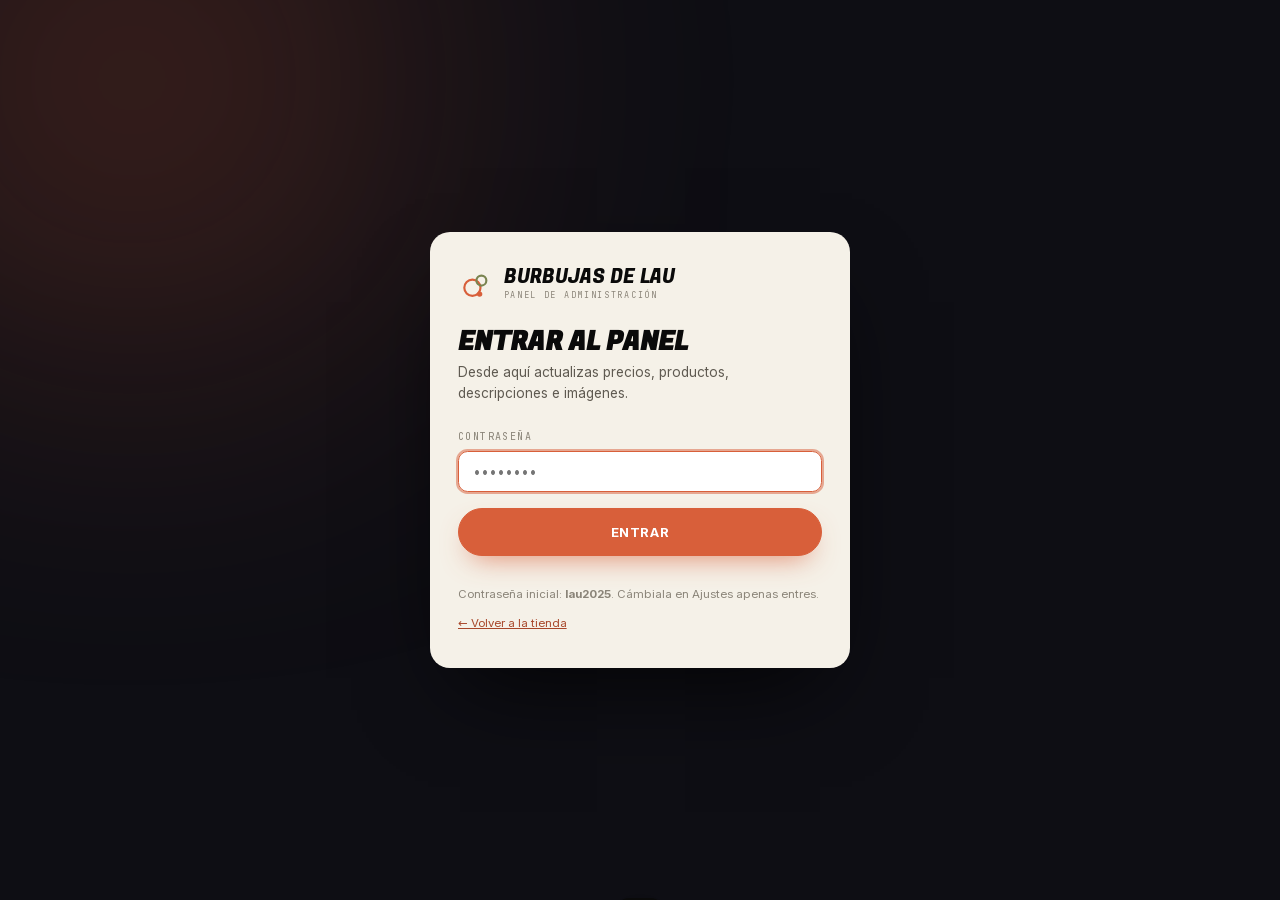
==== commit 1abd742f: "Update admin.html" ====
--- a/admin.html
+++ b/admin.html
@@ -363,8 +363,8 @@
           <div class="editor-grid">
             <div class="field">
               <label for="s-wa">WhatsApp (solo números) *</label>
-              <input type="text" id="s-wa" placeholder="5354015519" inputmode="numeric">
-              <p class="hint">Ejemplo Cuba: 5354015519. Se usa para abrir wa.me.</p>
+              <input type="text" id="s-wa" placeholder="5359964943" inputmode="numeric">
+              <p class="hint">Ejemplo Cuba: 5359964943. Se usa para abrir wa.me.</p>
             </div>
             <div class="field">
               <label for="s-currency">Moneda</label>
